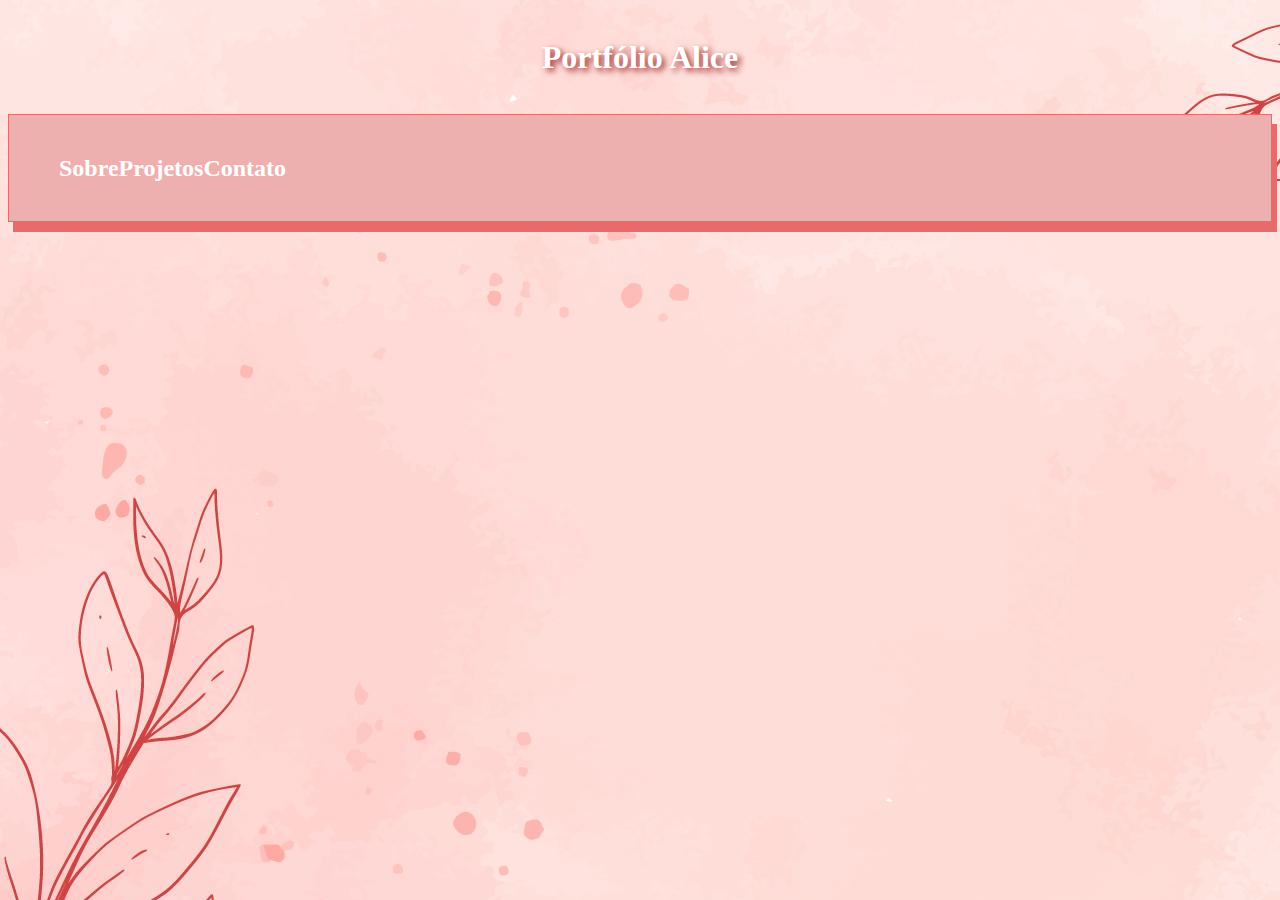
==== index.html @ e45cb083 "Add files via upload" ====
<!DOCTYPE html>
<html lang="en">

<head>
  <meta charset="UTF-8">
  <meta name="viewport" content="width=device-width, initial-scale=1.0">
  <link rel="stylesheet" href="style.css">
  <link rel="stylesheet" href="https://fonts.googleapis.com/css?family=Sofia">
  <title>Portfólio Alice</title>
</head> 

<body> 
  <h1>
    <P ALIGN=center>
      <FONT COLOR="White">
        <FONT FACE="Garamond">Portfólio Alice
    </P>
    </FONT>
    </FONT>
  </h1>
  <style>
    body, h2  {
      font-family: Sofia, serif;
    }
    </style>
  <h2>
    <header> <!--Cabeçalho-->
      <nav class="menu"> <!--Navegação-->
        <ul>
          <li><a href="#"><FONT FACE="Garamond">Sobre</FONT></li>
          <li><a href="#"><FONT FACE="Garamond">Projetos</FONT></li>
          <li><a href="#"><FONT FACE="Garamond">Contato</FONT></li>
        </ul>
      </nav>
    </header>
  </h2>

</body>

</html>
---- style.css ----
h2 {
  background-color: rgb(238, 175, 175);
  opacity: 1;
}
h1{color: white; text-shadow: rgb(150, 33, 33) 0.1em 0.1em 0.2em}
body {
    background: LavenderBlush;
    background-image: url("rosa.jpg");
    background-repeat: no repeat;
    background-size: auto;
  }
  
.menu {
  background: rgb(238, 175, 175);
}

.menu ul{
  display: flex;
  flex-direction:row;
  justify-content: flex-start;
}
.menu li{
  list-style: none;
}
a{
  text-decoration: none;
  color:rgb(255, 255, 255)
}
a:visited{
  text-decoration: dotted;
}
a:hover{
  text-decoration: underline;
}

h2 {
  /*border-block: 4px double rgb(95, 48, 36);
  border-inline: 4px double rgb(95, 48, 36);*/
  border: 1px solid rgb(233, 106, 106);
  padding: 10px;
  box-shadow: 5px 10px rgb(233, 106, 106);
}
.sofia-regular {
  font-family: "Sofia", cursive;
  font-weight: 400;
  font-style: normal;
}
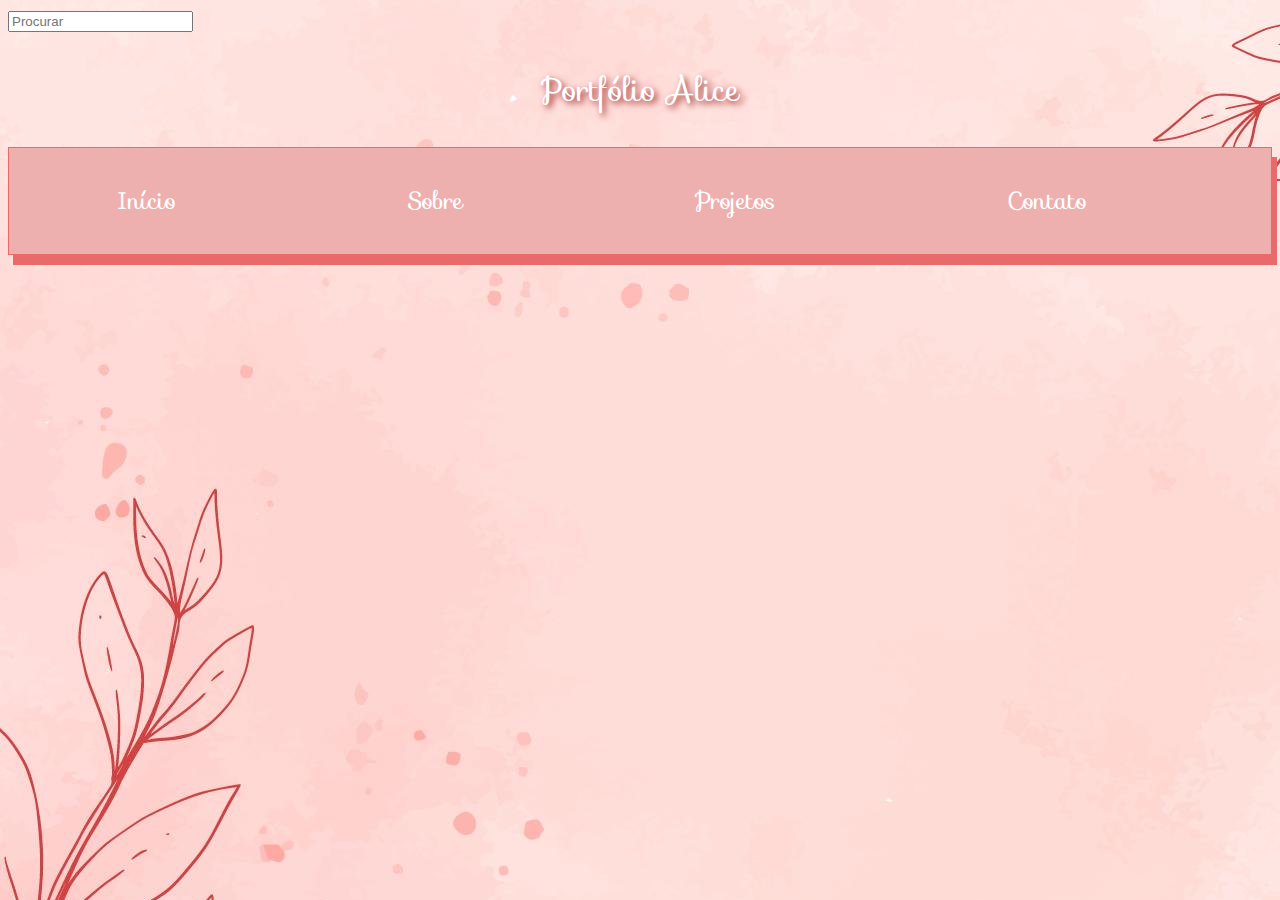
==== commit 2aa69e46: "Add files via upload" ====
--- a/index.html
+++ b/index.html
@@ -10,31 +10,29 @@
 </head> 
 
 <body> 
+  <search>
+    <form>
+     <input name="fsrch" id="fsrch" placeholder="Procurar">
+    </form>
+  </search>
   <h1>
     <P ALIGN=center>
       <FONT COLOR="White">
-        <FONT FACE="Garamond">Portfólio Alice
+        Portfólio Alice
     </P>
-    </FONT>
-    </FONT>
+      </FONT>
   </h1>
-  <style>
-    body, h2  {
-      font-family: Sofia, serif;
-    }
-    </style>
   <h2>
     <header> <!--Cabeçalho-->
       <nav class="menu"> <!--Navegação-->
         <ul>
-          <li><a href="#"><FONT FACE="Garamond">Sobre</FONT></li>
-          <li><a href="#"><FONT FACE="Garamond">Projetos</FONT></li>
-          <li><a href="#"><FONT FACE="Garamond">Contato</FONT></li>
+          <li><a href="a">Início</li>
+          <li><a href="a">Sobre</li>
+          <li><a href="a">Projetos</li>
+          <li><a href="a">Contato</li>
         </ul>
       </nav>
     </header>
   </h2>
-
 </body>
-
 </html>--- a/style.css
+++ b/style.css
@@ -2,11 +2,12 @@
   background-color: rgb(238, 175, 175);
   opacity: 1;
 }
+
 h1{color: white; text-shadow: rgb(150, 33, 33) 0.1em 0.1em 0.2em}
 body {
     background: LavenderBlush;
     background-image: url("rosa.jpg");
-    background-repeat: no repeat;
+    background-repeat: no-repeat;
     background-size: auto;
   }
   
@@ -17,7 +18,7 @@
 .menu ul{
   display: flex;
   flex-direction:row;
-  justify-content: flex-start;
+  justify-content: space-around;
 }
 .menu li{
   list-style: none;
@@ -40,10 +41,8 @@
   padding: 10px;
   box-shadow: 5px 10px rgb(233, 106, 106);
 }
-.sofia-regular {
-  font-family: "Sofia", cursive;
-  font-weight: 400;
-  font-style: normal;
-}
 
-
+body, h1, h2 {
+  font-family: Sofia, serif;
+  font-weight: 500;
+}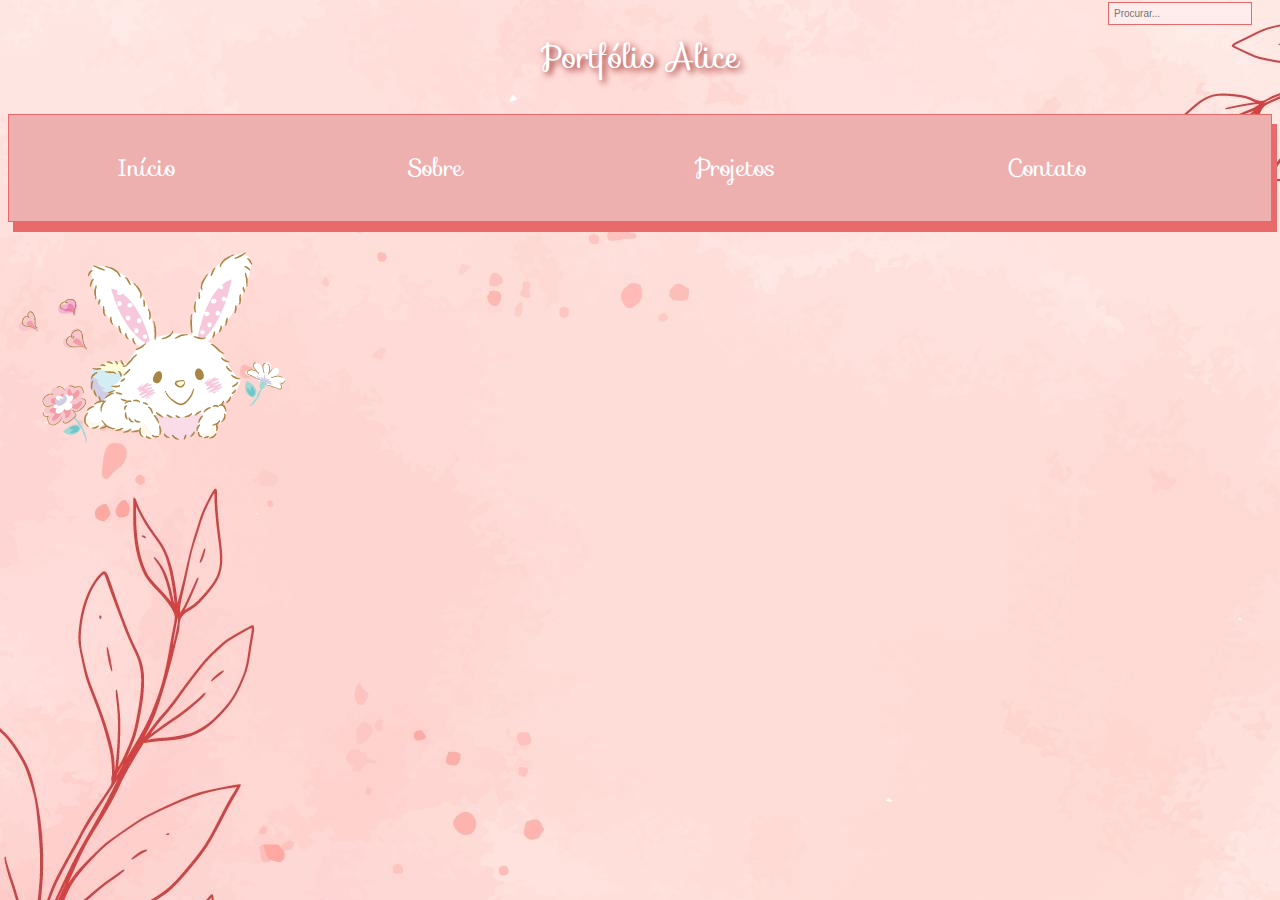
==== commit 735eaace: "Add files via upload" ====
--- a/index.html
+++ b/index.html
@@ -9,12 +9,10 @@
   <title>Portfólio Alice</title>
 </head> 
 
-<body> 
-  <search>
-    <form>
-     <input name="fsrch" id="fsrch" placeholder="Procurar">
-    </form>
-  </search>
+<body>
+  <element class="topnav">
+    <input type="text" placeholder="Procurar...">
+  </element> 
   <h1>
     <P ALIGN=center>
       <FONT COLOR="White">
@@ -27,12 +25,31 @@
       <nav class="menu"> <!--Navegação-->
         <ul>
           <li><a href="a">Início</li>
-          <li><a href="a">Sobre</li>
+          <li><a href="sobre.html">Sobre</li>
           <li><a href="a">Projetos</li>
-          <li><a href="a">Contato</li>
+          <li><a href="contato.html">Contato</li>
         </ul>
+  </h2>
       </nav>
+  <div>
+      <img src="Sanrio_Characters_Wish_me_mell_Image010.png">
+  </div>
     </header>
-  </h2>
+    <div class="topnav">
+      <a href="a" class="active"></a>
+      <a href="javascript:void(0);" class="icon" onclick="myFunction()">
+        <i class="fa fa-bars"></i>
+      </a>
+    </div>
+    <script>
+      function myFunction() {
+        var x = document.getElementById("myLinks");
+        if (x.style.display === "block") {
+          x.style.display = "none";
+        } else {
+          x.style.display = "block";
+        }
+      }
+      </script>      
 </body>
 </html>--- a/style.css
+++ b/style.css
@@ -2,7 +2,6 @@
   background-color: rgb(238, 175, 175);
   opacity: 1;
 }
-
 h1{color: white; text-shadow: rgb(150, 33, 33) 0.1em 0.1em 0.2em}
 body {
     background: LavenderBlush;
@@ -14,7 +13,6 @@
 .menu {
   background: rgb(238, 175, 175);
 }
-
 .menu ul{
   display: flex;
   flex-direction:row;
@@ -41,8 +39,38 @@
   padding: 10px;
   box-shadow: 5px 10px rgb(233, 106, 106);
 }
-
 body, h1, h2 {
   font-family: Sofia, serif;
-  font-weight: 500;
+  font-weight: 300;
+}
+div{
+  max-width: 400px;
+}
+.topnav a:hover {
+  color: rgb(255, 255, 255);
+}
+.topnav input[type=text] {
+  float: right;
+  padding: 5px;
+  border: none;
+  margin-top: -30px;
+  margin-right: 20px;
+  font-size: 10px;
+  flex-direction: row;
+  position: relative;
+}
+.topnav input[type=text] {
+  color: #570a0a;
+  border: 1px solid rgb(233, 106, 106);
+  background-color: rgb(255, 236, 236);
+}
+.hamburger-menu{
+  display: flex;
+  flex-direction: column;
+  justify-content: center;
+  align-items: center;
+  width: 30px;
+  height: 20px;
+  cursor: pointer;
+  transition: transform 0.3s;
 }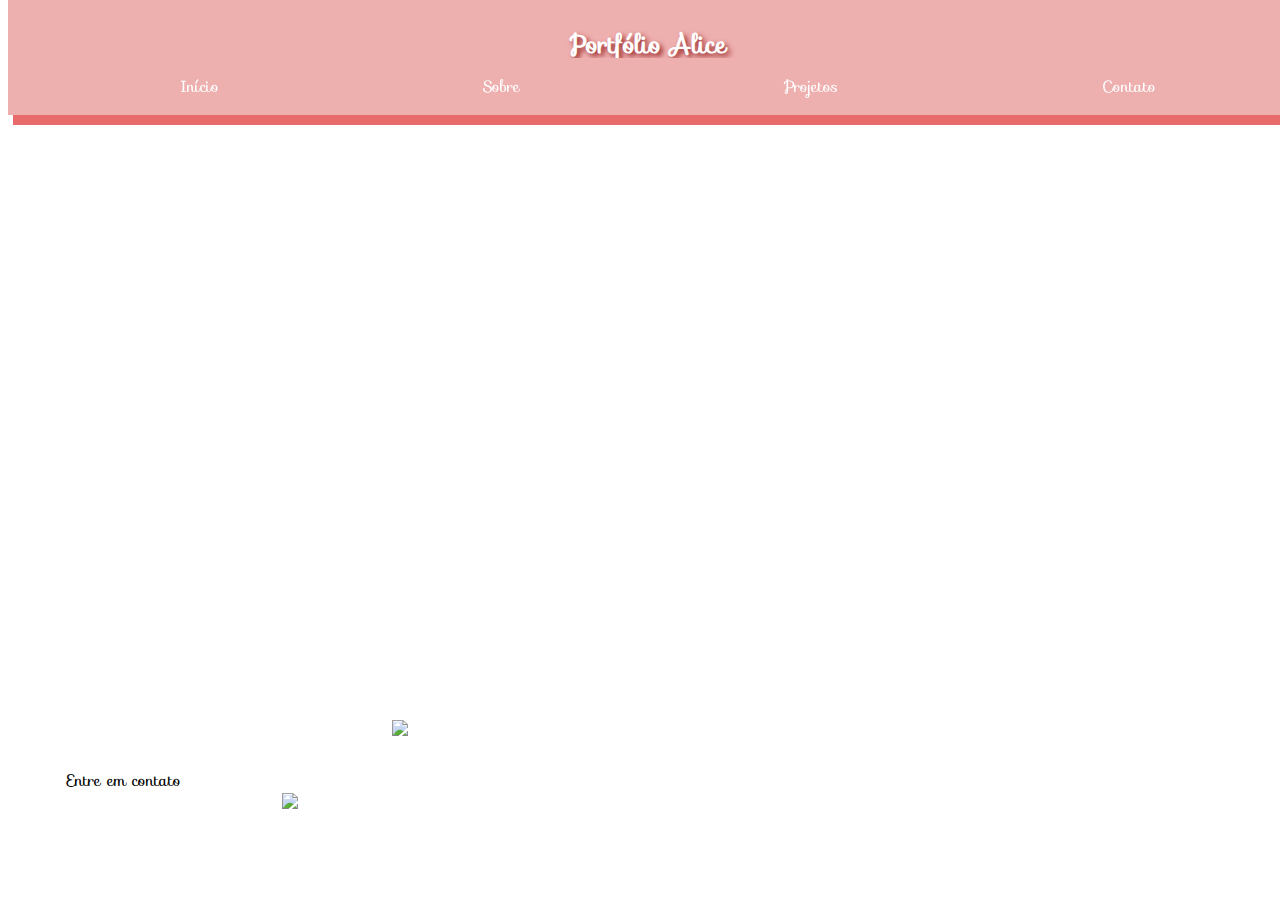
==== commit 443c5407: "Add files via upload" ====
--- a/index.html
+++ b/index.html
@@ -1,55 +1,39 @@
 <!DOCTYPE html>
-<html lang="en">
+<html lang="pt-br">
 
 <head>
   <meta charset="UTF-8">
   <meta name="viewport" content="width=device-width, initial-scale=1.0">
   <link rel="stylesheet" href="style.css">
-  <link rel="stylesheet" href="https://fonts.googleapis.com/css?family=Sofia">
   <title>Portfólio Alice</title>
-</head> 
+</head>
 
 <body>
-  <element class="topnav">
-    <input type="text" placeholder="Procurar...">
-  </element> 
   <h1>
     <P ALIGN=center>
-      <FONT COLOR="White">
-        Portfólio Alice
+      <FONT FACE="Sofia">
+        Portfólio Alice</FONT>
     </P>
-      </FONT>
   </h1>
-  <h2>
-    <header> <!--Cabeçalho-->
-      <nav class="menu"> <!--Navegação-->
-        <ul>
-          <li><a href="a">Início</li>
-          <li><a href="sobre.html">Sobre</li>
-          <li><a href="a">Projetos</li>
-          <li><a href="contato.html">Contato</li>
-        </ul>
-  </h2>
-      </nav>
-  <div>
-      <img src="Sanrio_Characters_Wish_me_mell_Image010.png">
-  </div>
-    </header>
-    <div class="topnav">
-      <a href="a" class="active"></a>
-      <a href="javascript:void(0);" class="icon" onclick="myFunction()">
-        <i class="fa fa-bars"></i>
+    <nav class="menu"> <!--Navegação-->
+      <ul>
+        <li><a href="index.html">Início</a></li>
+        <li><a href="sobre.html">Sobre</a></li>
+        <li><a href="projeto.html">Projetos</a></li>
+        <li><a href="contato.html">Contato</a></li>
+      </ul>
+    </nav>
+    <div>
+      <img src="assets/Sanrio_Characters_Wish_me_mell_Image010.png">
+    </div>
+    <div class="entrar">
+    <p><FONT FACE="Sofia">Entre em contato</FONT></p>
+    <a href="https://www.instagram.com/arisu._.629/profilecard/?igsh=MWZwOW9jZGV3cGl1OA==">
+      <div class="insta">
+        <img src="assets/Instagram.png" width="100px">
+      </div>
       </a>
     </div>
-    <script>
-      function myFunction() {
-        var x = document.getElementById("myLinks");
-        if (x.style.display === "block") {
-          x.style.display = "none";
-        } else {
-          x.style.display = "block";
-        }
-      }
-      </script>      
 </body>
+
 </html>--- a/style.css
+++ b/style.css
@@ -1,17 +1,36 @@
-h2 {
+@import url('https://fonts.googleapis.com/css2?family=Sofia&display=swap');
+h1{
+  color: white;
+   text-shadow: rgb(150, 33, 33) 0.1em 0.1em 0.2em;
+   font-size: 25px;
+   background-color: rgb(238, 175, 175);
+   position: fixed;
+   top: 0%;
+   width: 100%;
+   margin-top: 0em;
+}
+h2{color: white;
+   text-shadow: rgb(150, 33, 33) 0.1em 0.1em 0.2em;
+   font-size: 50px;
+   margin-top: 3em;
+  }
+body {
+    background: url("assets/rosa.jpg");
+    background-repeat: no-repeat;
+    background-size: auto;
+    font-family: Sofia, cursive;
+    font-weight: 300;
+  }
+.menu {
   background-color: rgb(238, 175, 175);
   opacity: 1;
-}
-h1{color: white; text-shadow: rgb(150, 33, 33) 0.1em 0.1em 0.2em}
-body {
-    background: LavenderBlush;
-    background-image: url("rosa.jpg");
-    background-repeat: no-repeat;
-    background-size: auto;
-  }
-  
-.menu {
-  background: rgb(238, 175, 175);
+  border-color: 1px solid rgb(233, 106, 106);
+  padding: 0px;
+  box-shadow: 5px 10px rgb(233, 106, 106);
+  position: fixed;
+  top: 10%;
+  width: 100%;
+  margin-top: -2em;
 }
 .menu ul{
   display: flex;
@@ -31,46 +50,25 @@
 a:hover{
   text-decoration: underline;
 }
-
-h2 {
-  /*border-block: 4px double rgb(95, 48, 36);
-  border-inline: 4px double rgb(95, 48, 36);*/
-  border: 1px solid rgb(233, 106, 106);
-  padding: 10px;
-  box-shadow: 5px 10px rgb(233, 106, 106);
-}
-body, h1, h2 {
-  font-family: Sofia, serif;
-  font-weight: 300;
-}
 div{
   max-width: 400px;
+  display: flex;
+  flex-direction: row-reverse;
+  align-items: flex-end;
+  margin-top: 45em;
 }
-.topnav a:hover {
-  color: rgb(255, 255, 255);
+div.insta{
+  display: flex;
+  flex-direction:row;
+  justify-content: space-around;
+  align-items: end;
+  margin-top: 1em;
+  margin-left: 1em;
 }
-.topnav input[type=text] {
-  float: right;
-  padding: 5px;
-  border: none;
-  margin-top: -30px;
-  margin-right: 20px;
-  font-size: 10px;
-  flex-direction: row;
-  position: relative;
-}
-.topnav input[type=text] {
-  color: #570a0a;
-  border: 1px solid rgb(233, 106, 106);
-  background-color: rgb(255, 236, 236);
-}
-.hamburger-menu{
+div.entrar{
   display: flex;
-  flex-direction: column;
-  justify-content: center;
-  align-items: center;
-  width: 30px;
-  height: 20px;
-  cursor: pointer;
-  transition: transform 0.3s;
+  flex-direction:row;
+  justify-content: space-around;
+  margin-top: 1em;
+  margin-left: 1em;
 }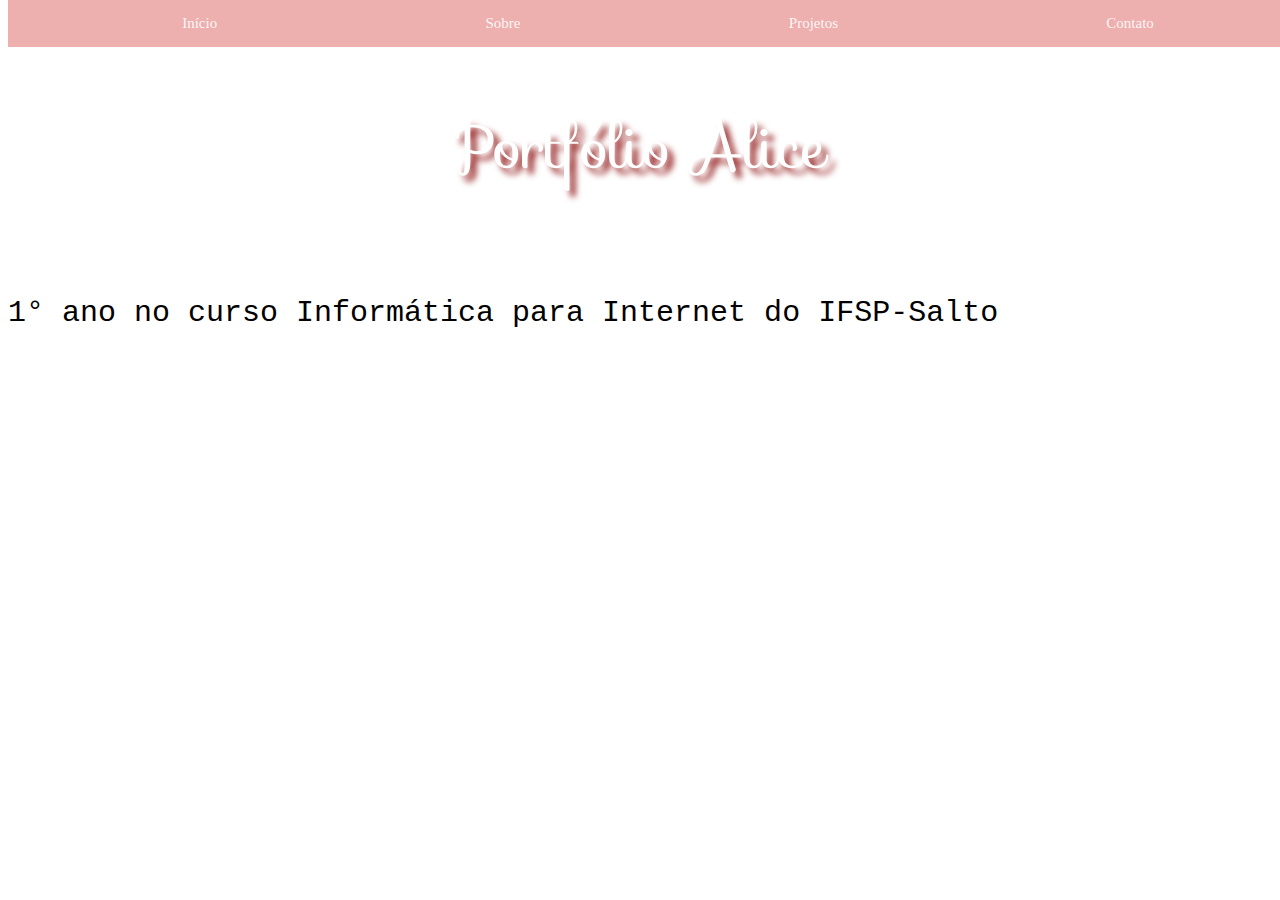
==== commit 91df6697: "Add files via upload" ====
--- a/index.html
+++ b/index.html
@@ -9,12 +9,6 @@
 </head>
 
 <body>
-  <h1>
-    <P ALIGN=center>
-      <FONT FACE="Sofia">
-        Portfólio Alice</FONT>
-    </P>
-  </h1>
     <nav class="menu"> <!--Navegação-->
       <ul>
         <li><a href="index.html">Início</a></li>
@@ -23,17 +17,19 @@
         <li><a href="contato.html">Contato</a></li>
       </ul>
     </nav>
-    <div>
+    <h1>
+      <P>
+        <FONT FACE="Sofia">
+          Portfólio Alice</FONT>
+      </P>
+    </h1>
+    <p style="font-size: 30px;"><FONT FACE="Courier">
+      1° ano no curso Informática para Internet do IFSP-Salto<br>
+    </FONT>
+    </p>
+    <!--    <div>
       <img src="assets/Sanrio_Characters_Wish_me_mell_Image010.png">
-    </div>
-    <div class="entrar">
-    <p><FONT FACE="Sofia">Entre em contato</FONT></p>
-    <a href="https://www.instagram.com/arisu._.629/profilecard/?igsh=MWZwOW9jZGV3cGl1OA==">
-      <div class="insta">
-        <img src="assets/Instagram.png" width="100px">
-      </div>
-      </a>
-    </div>
+    </div>  -->
 </body>
 
 </html>--- a/style.css
+++ b/style.css
@@ -1,61 +1,65 @@
 @import url('https://fonts.googleapis.com/css2?family=Sofia&display=swap');
 h1{
   color: white;
-   text-shadow: rgb(150, 33, 33) 0.1em 0.1em 0.2em;
-   font-size: 25px;
-   background-color: rgb(238, 175, 175);
-   position: fixed;
-   top: 0%;
-   width: 100%;
-   margin-top: 0em;
+   text-shadow: rgb(150, 33, 33) 0.1em 0.1em 0.1em;
+   font-size: 60px;
+   font-family: Sofia, cursive;
+   font-weight: 400;
+   text-align: center;
+   display: flex;
+   flex-direction: column;
+   align-items: center;
 }
 h2{color: white;
    text-shadow: rgb(150, 33, 33) 0.1em 0.1em 0.2em;
-   font-size: 50px;
-   margin-top: 3em;
+   font-size: 45px;
+   margin-top: 0em;
+   font-family: Sofia,cursive;
+   font-weight: 300;
   }
 body {
-    background: url("assets/rosa.jpg");
+    background: url("assets/fundo.png");
     background-repeat: no-repeat;
-    background-size: auto;
-    font-family: Sofia, cursive;
-    font-weight: 300;
+    background-size: cover;
   }
 .menu {
+  font-size: 15px;
   background-color: rgb(238, 175, 175);
-  opacity: 1;
-  border-color: 1px solid rgb(233, 106, 106);
-  padding: 0px;
-  box-shadow: 5px 10px rgb(233, 106, 106);
   position: fixed;
-  top: 10%;
+  top: 0%;
   width: 100%;
-  margin-top: -2em;
+  margin-top: 0em;
 }
 .menu ul{
   display: flex;
   flex-direction:row;
-  justify-content: space-around;
+  justify-content:space-around;
 }
 .menu li{
   list-style: none;
 }
 a{
-  text-decoration: none;
-  color:rgb(255, 255, 255)
+	text-decoration: none;
+  color: rgba(255, 255, 255, .9);
 }
 a:visited{
-  text-decoration: dotted;
-}
+    display: block;
+    content: '';
+    clear: both;
+  }
 a:hover{
-  text-decoration: underline;
+  display: block;
+	background-color: rgba(233, 127, 127, 0.9);
+  text-decoration: none;
+  border-top: 2px solid transparent;
+	border-bottom: 2px solid transparent;
 }
 div{
   max-width: 400px;
   display: flex;
   flex-direction: row-reverse;
   align-items: flex-end;
-  margin-top: 45em;
+  margin-top: 20em;
 }
 div.insta{
   display: flex;
@@ -65,10 +69,7 @@
   margin-top: 1em;
   margin-left: 1em;
 }
-div.entrar{
+.curso{
   display: flex;
-  flex-direction:row;
-  justify-content: space-around;
-  margin-top: 1em;
-  margin-left: 1em;
+  justify-content: center;
 }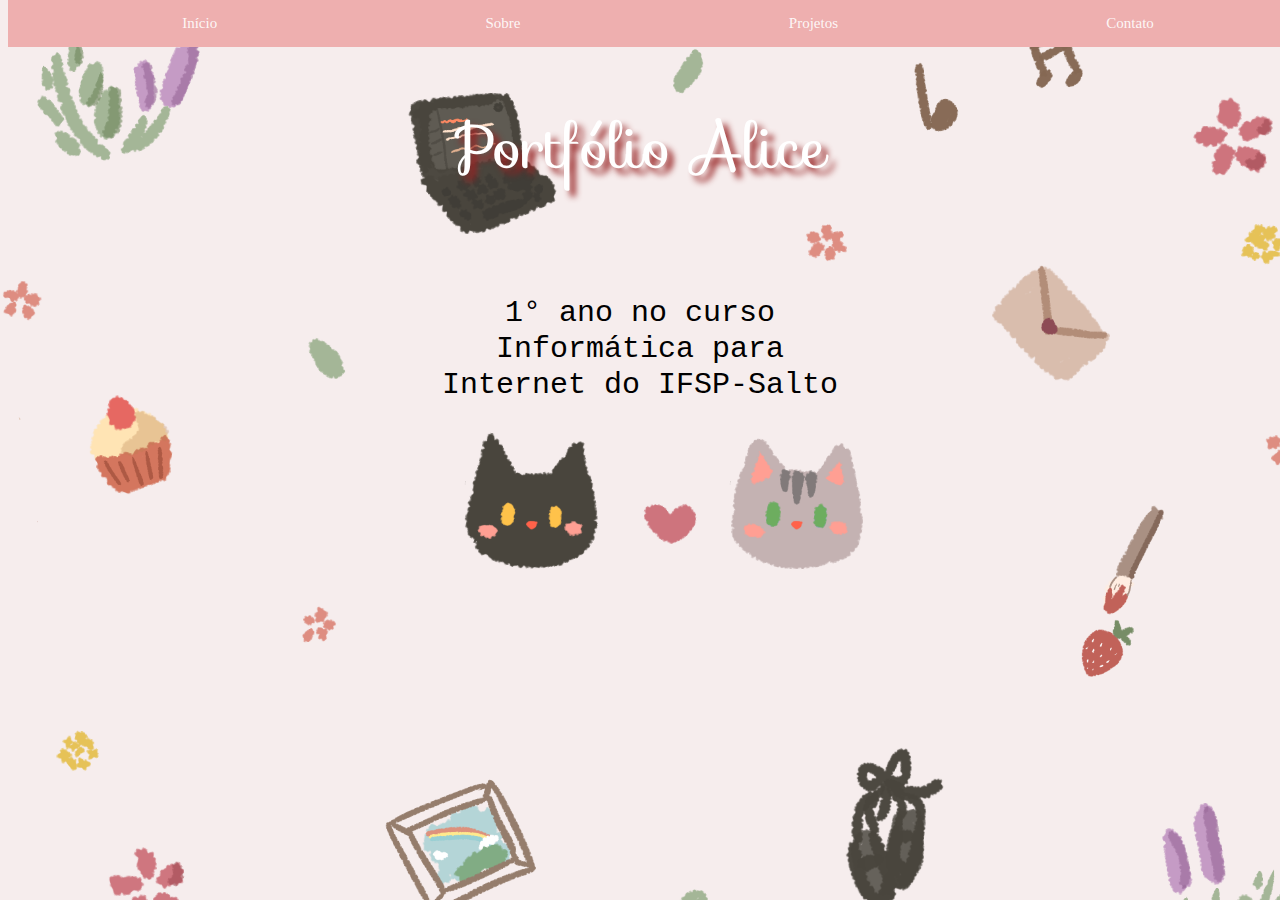
==== commit a4609b32: "Add files via upload" ====
--- a/index.html
+++ b/index.html
@@ -23,10 +23,12 @@
           Portfólio Alice</FONT>
       </P>
     </h1>
-    <p style="font-size: 30px;"><FONT FACE="Courier">
+    <div class="curso">
+    <p ALIGN="center"><FONT FACE="Courier">
       1° ano no curso Informática para Internet do IFSP-Salto<br>
-    </FONT>
+    </FONT>    
     </p>
+  </div>
     <!--    <div>
       <img src="assets/Sanrio_Characters_Wish_me_mell_Image010.png">
     </div>  -->
--- a/style.css
+++ b/style.css
@@ -18,9 +18,9 @@
    font-weight: 300;
   }
 body {
-    background: url("assets/fundo.png");
-    background-repeat: no-repeat;
-    background-size: cover;
+    background-image: url("assets/fundo.png");
+    background-size: 1350px;
+    background-repeat: repeat;
   }
 .menu {
   font-size: 15px;
@@ -70,6 +70,9 @@
   margin-left: 1em;
 }
 .curso{
-  display: flex;
-  justify-content: center;
+  display: block;
+  margin-left: auto;
+  margin-right: auto;
+  margin-top: auto;
+  font-size: 30px;
 }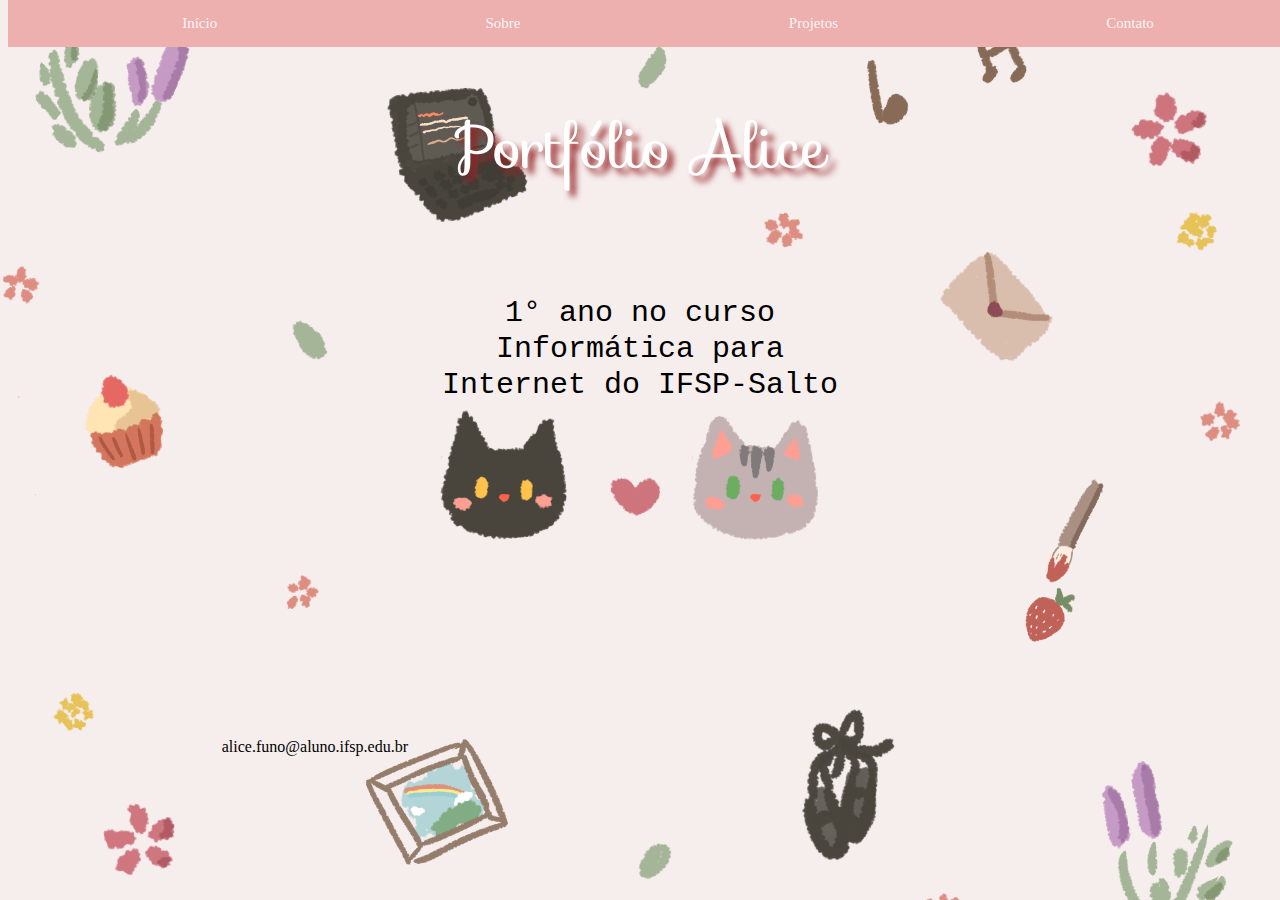
==== commit cb97331a: "Add files via upload" ====
--- a/index.html
+++ b/index.html
@@ -29,6 +29,9 @@
     </FONT>    
     </p>
   </div>
+  <div class="email">
+    <p>alice.funo@aluno.ifsp.edu.br</p>
+  </div>
     <!--    <div>
       <img src="assets/Sanrio_Characters_Wish_me_mell_Image010.png">
     </div>  -->
--- a/style.css
+++ b/style.css
@@ -19,7 +19,7 @@
   }
 body {
     background-image: url("assets/fundo.png");
-    background-size: 1350px;
+    background-size: cover;
     background-repeat: repeat;
   }
 .menu {
@@ -75,4 +75,9 @@
   margin-right: auto;
   margin-top: auto;
   font-size: 30px;
+}
+.email{
+  display: flex;
+  flex-direction: column;
+  justify-content: flex-end;
 }